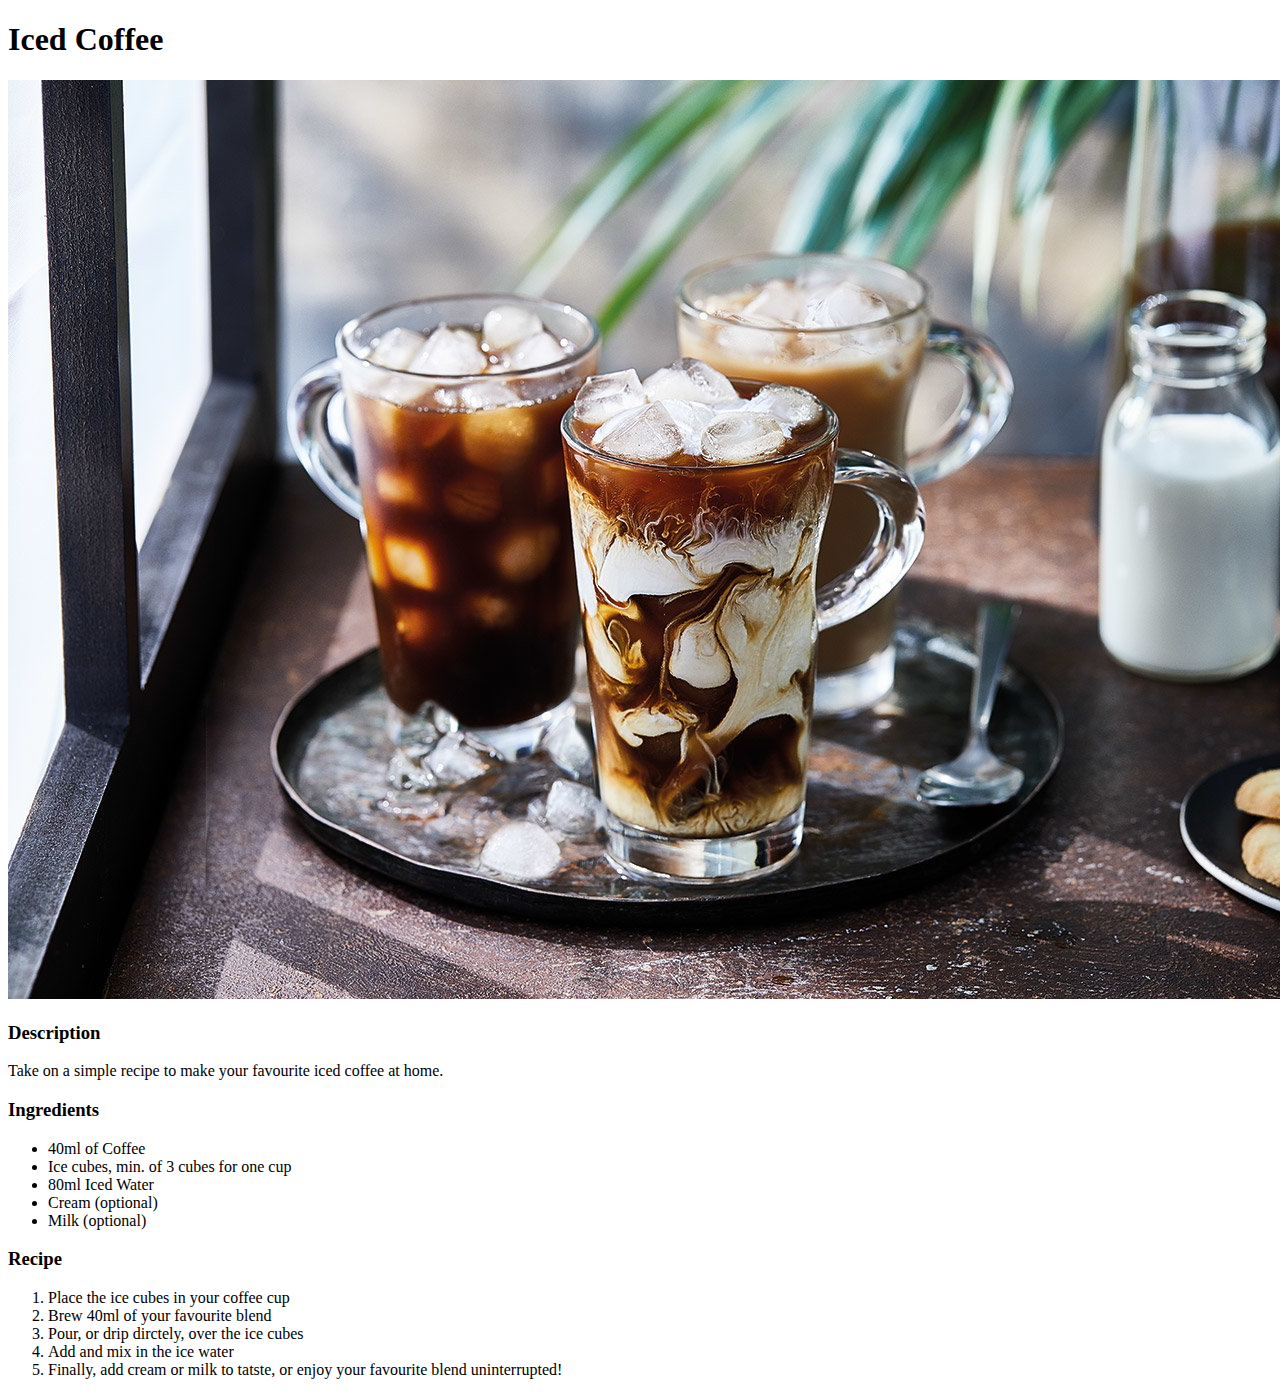
==== recipes/coffee.html @ 622ae22e "../.DS_Store" ====
<!DOCTYPE html>
<html>
    <head>
        <meta charset="utf-8">
        <title>Recipes</title>
    </head>

    <body>
        <h1>Iced Coffee</h1>
        <img src="img/coffee.jpeg" alt=three gorgeous cups of iced coffee">
        <h3>Description</h3>
        <p>Take on a simple recipe to make your favourite iced coffee at home.</p>
        <h3>Ingredients</h3>
        <ul>
            <li>40ml of Coffee</li>
            <li>Ice cubes, min. of 3 cubes for one cup</li>
            <li>80ml Iced Water</li>
            <li>Cream (optional)</li>
            <li>Milk (optional)</li>
        </ul>
        <h3>Recipe</h3>
        <ol>
            <li>Place the ice cubes in your coffee cup</li>
            <li>Brew 40ml of your favourite blend</li>
            <li>Pour, or drip dirctely, over the ice cubes</li>
            <li>Add and mix in the ice water</li>
            <li>Finally, add cream or milk to tatste, or enjoy your favourite blend uninterrupted!</li>
        </ol>
    </body>
</html>
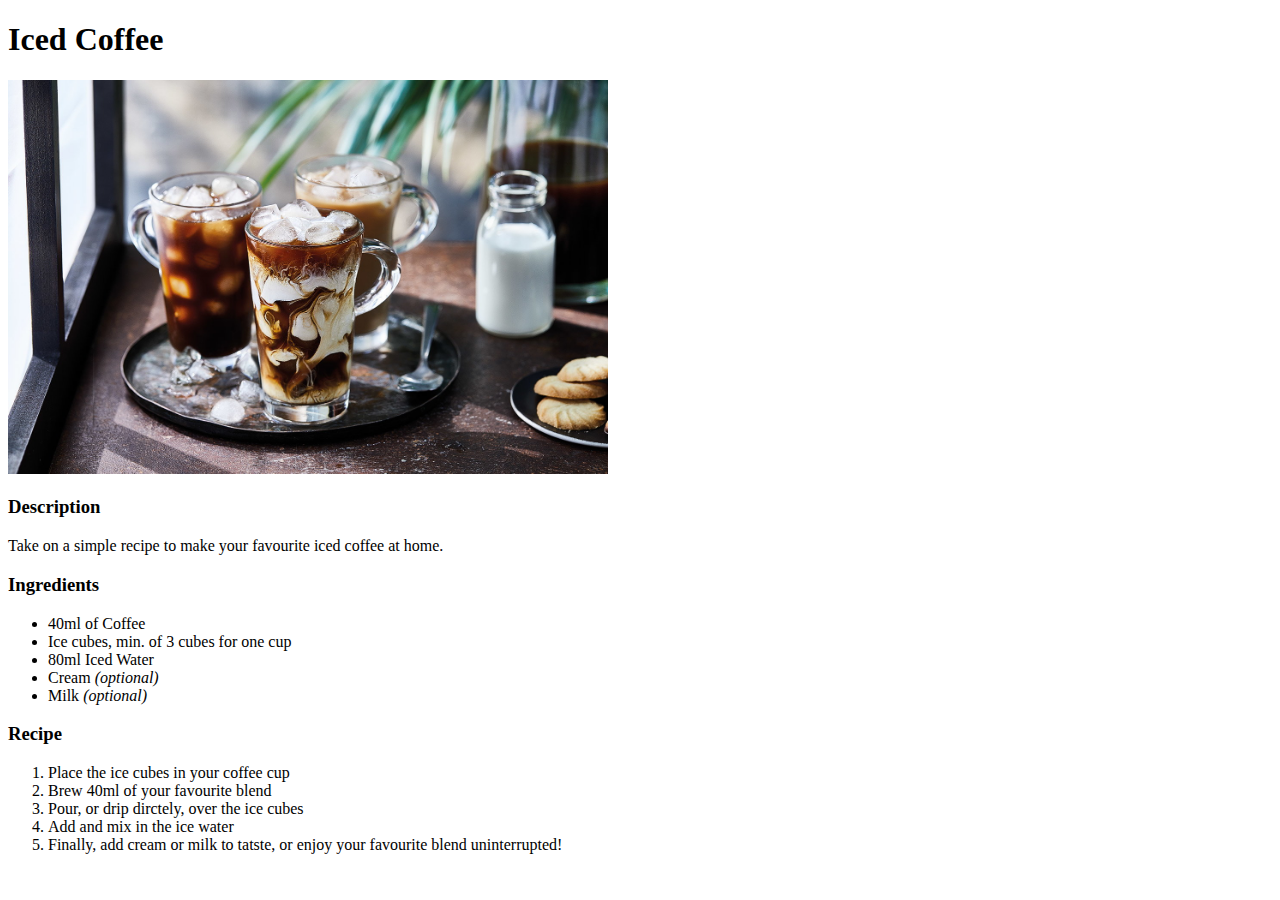
==== commit bb068c4b: "../.DS_Store" ====
--- a/recipes/coffee.html
+++ b/recipes/coffee.html
@@ -3,6 +3,7 @@
     <head>
         <meta charset="utf-8">
         <title>Recipes</title>
+        <link rel="stylesheet" href="style.css">
     </head>
 
     <body>
@@ -15,8 +16,8 @@
             <li>40ml of Coffee</li>
             <li>Ice cubes, min. of 3 cubes for one cup</li>
             <li>80ml Iced Water</li>
-            <li>Cream (optional)</li>
-            <li>Milk (optional)</li>
+            <li>Cream <em>(optional)</em></li>
+            <li>Milk <em>(optional)</em></li>
         </ul>
         <h3>Recipe</h3>
         <ol>
--- a/recipes/style.css
+++ b/recipes/style.css
@@ -0,0 +1,4 @@
+img{
+    height: auto;
+    width: 600px;
+}
